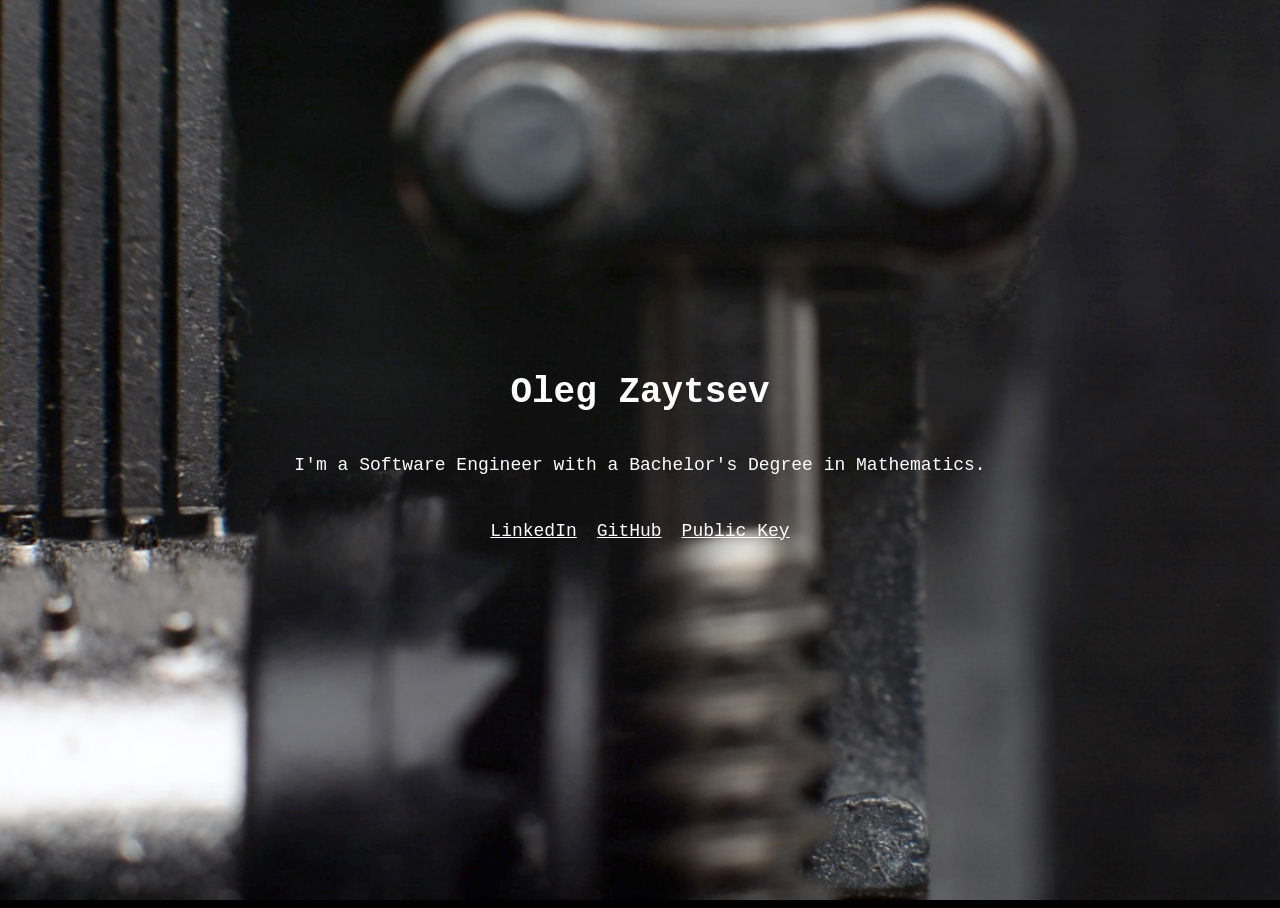
==== index.html @ 43e5c32f "Prepare for github pages Signed-off-by: Oleg Zaytsev <mail@olegzaytsev.com>" ====
<!DOCTYPE html>
<html>
    <head>
        <title>Oleg Zaytsev</title>
        <link rel="stylesheet" type="text/css" href="index.css">
        <meta name="viewport" content="width=device-width">
        <meta name="description" content="Personal site.">
    </head>
    <body>
        <h1>Oleg Zaytsev</h1>
        <p>I'm a Software Engineer with a Bachelor's Degree in Mathematics.</p>
        <p class="links">
            <a href="https://www.linkedin.com/in/oleg-zaytsev-2904105b/">LinkedIn</a>
            <a href="https://github.com/colega">GitHub</a>
            <a href="http://pgp.mit.edu/pks/lookup?op=vindex&search=0x7E9FE9FD48F512EF">Public Key</a>
        </p>
        <video autoplay muted loop id="bg" poster="background.jpg">
            <source src="background.mp4">
        </video>
    </body>
</html>
---- index.css ----
#bg {
    position: fixed;
    right: 0;
    bottom: 0;
    width: 100%;
    height: 100%;
    object-fit: cover;
    z-index: -1;
}

html {
    height: 100%;
}
body {
    height: 100%;
    display: flex;
    justify-content: center;
    align-items: center;
    flex-direction: column;
    font-family: monospace;
    background: black;
    color: white;
    font-size: 20px;
}

p, h1 {
    text-align: center;
}

a {
    color: white;
    padding: 10px;
}

a:hover, a:active {
    color: black;
    background: white;
}

.links {
    display: flex;
    flex-direction: column;
}

@media only screen and (min-width: 768px) {
    body {
        font-size: 18px;
    }
    .links {
        flex-direction: row;
    }
}
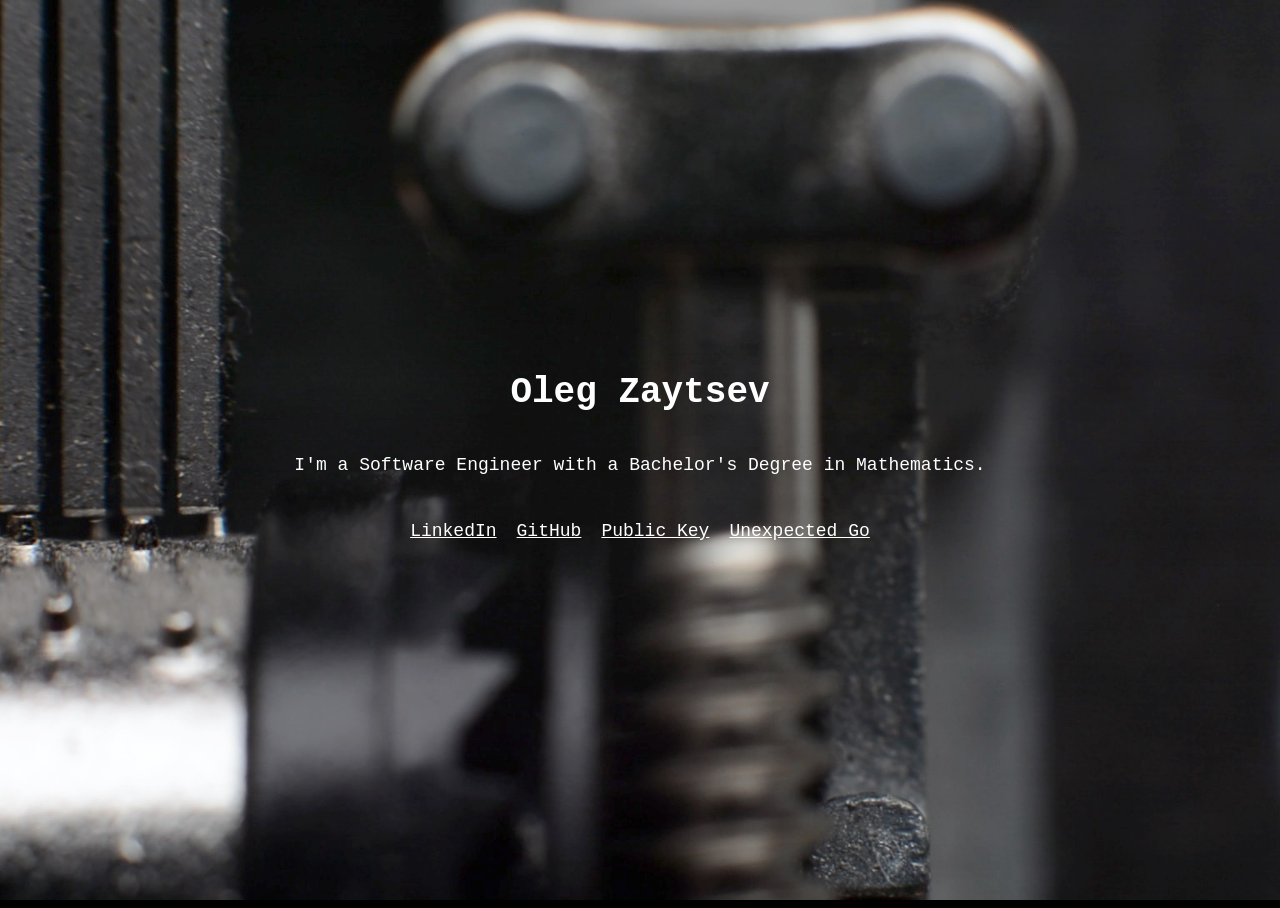
==== commit d3bbd9de: "Add Unexpected-Go link Signed-off-by: Oleg Zaytsev <mail@olegzaytsev.com>" ====
--- a/index.html
+++ b/index.html
@@ -13,6 +13,7 @@
             <a href="https://www.linkedin.com/in/oleg-zaytsev-2904105b/">LinkedIn</a>
             <a href="https://github.com/colega">GitHub</a>
             <a href="http://pgp.mit.edu/pks/lookup?op=vindex&search=0x7E9FE9FD48F512EF">Public Key</a>
+            <a href="https://unexpected-go.com">Unexpected Go</a>
         </p>
         <video autoplay muted loop id="bg" poster="background.jpg">
             <source src="background.mp4">
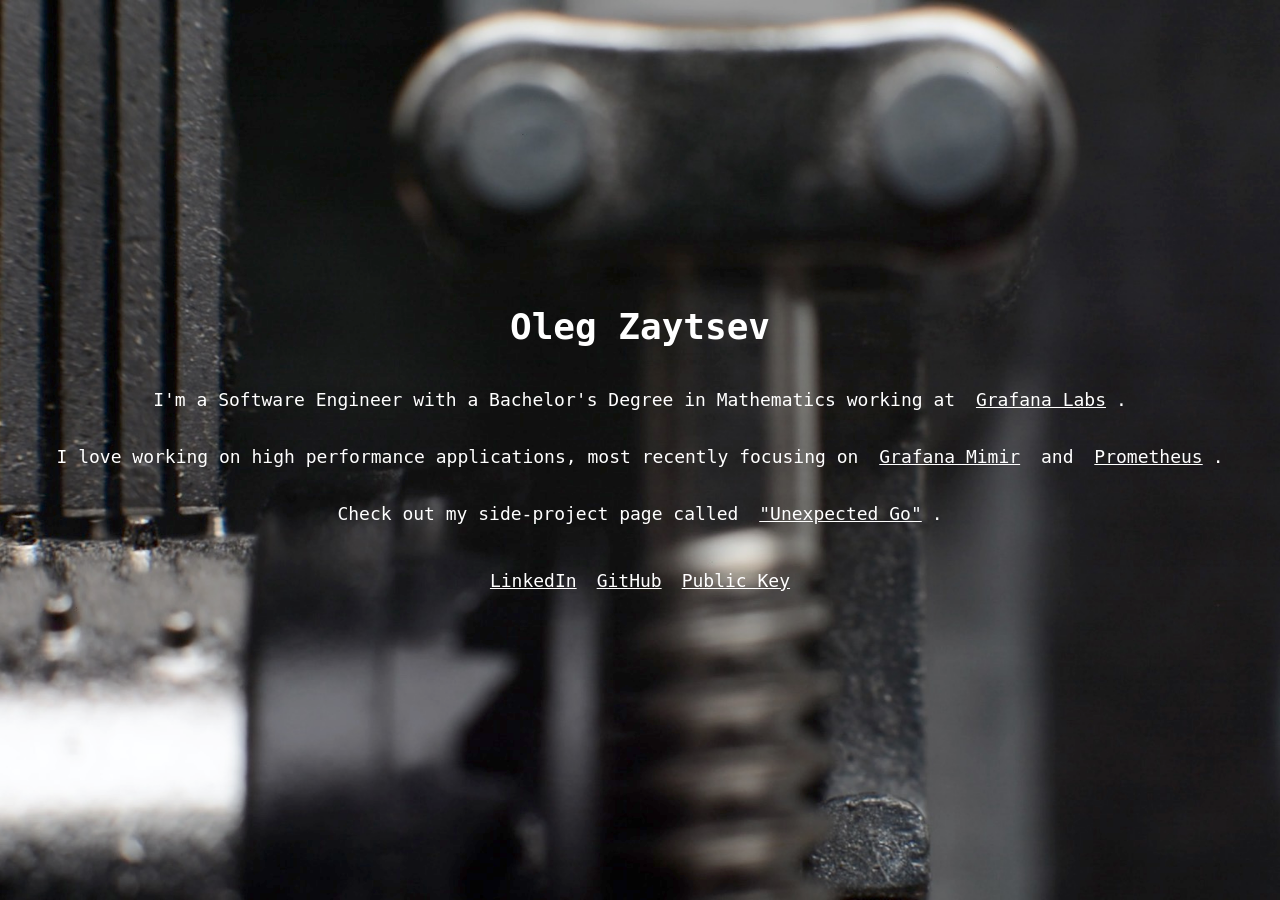
==== commit 8a16f5b5: "Update bio Signed-off-by: Oleg Zaytsev <mail@olegzaytsev.com>" ====
--- a/index.html
+++ b/index.html
@@ -8,12 +8,13 @@
     </head>
     <body>
         <h1>Oleg Zaytsev</h1>
-        <p>I'm a Software Engineer with a Bachelor's Degree in Mathematics.</p>
+        <p>I'm a Software Engineer with a Bachelor's Degree in Mathematics working at <a href="https://grafana.com/oss/">Grafana Labs</a>.</p>
+        <p>I love working on high performance applications, most recently focusing on <a href="https://grafana.com/oss/mimir/">Grafana Mimir</a> and <a href="https://github.com/prometheus/prometheus/pulls?q=is%3Apr+author%3Acolega+">Prometheus</a>.</p>
+        <p>Check out my side-project page called <a href="https://unexpected-go.com">"Unexpected Go"</a>.</p>
         <p class="links">
             <a href="https://www.linkedin.com/in/oleg-zaytsev-2904105b/">LinkedIn</a>
             <a href="https://github.com/colega">GitHub</a>
             <a href="http://pgp.mit.edu/pks/lookup?op=vindex&search=0x7E9FE9FD48F512EF">Public Key</a>
-            <a href="https://unexpected-go.com">Unexpected Go</a>
         </p>
         <video autoplay muted loop id="bg" poster="background.jpg">
             <source src="background.mp4">
--- a/index.css
+++ b/index.css
@@ -11,6 +11,7 @@
 html {
     height: 100%;
 }
+
 body {
     height: 100%;
     display: flex;
@@ -21,6 +22,7 @@
     background: black;
     color: white;
     font-size: 20px;
+    margin: 0;
 }
 
 p, h1 {
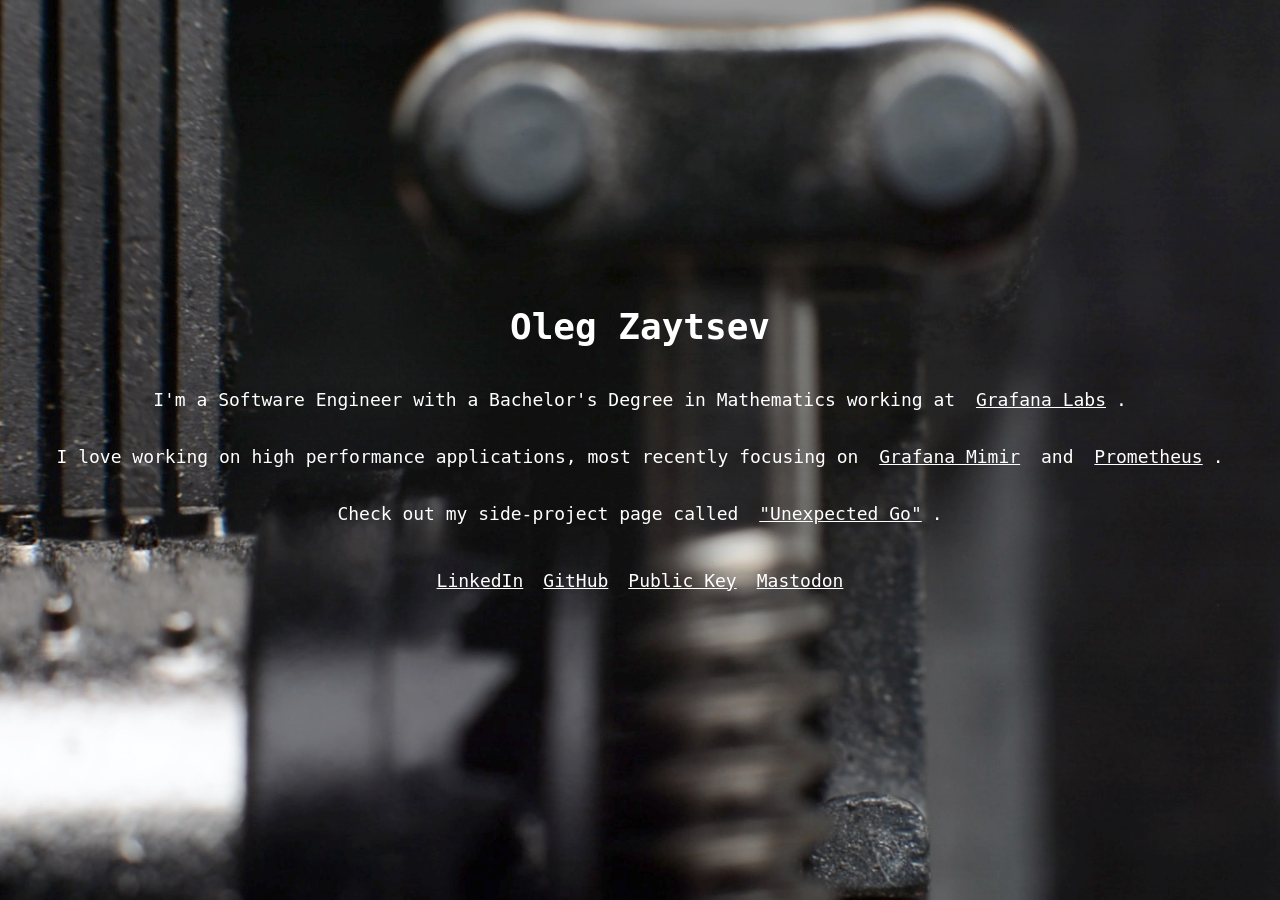
==== commit 1d9e95d6: "Add mastodon link Signed-off-by: Oleg Zaytsev <mail@olegzaytsev.com>" ====
--- a/index.html
+++ b/index.html
@@ -15,6 +15,7 @@
             <a href="https://www.linkedin.com/in/oleg-zaytsev-2904105b/">LinkedIn</a>
             <a href="https://github.com/colega">GitHub</a>
             <a href="http://pgp.mit.edu/pks/lookup?op=vindex&search=0x7E9FE9FD48F512EF">Public Key</a>
+            <a href="https://tu.social/@oleg" rel="me">Mastodon</a>
         </p>
         <video autoplay muted loop id="bg" poster="background.jpg">
             <source src="background.mp4">
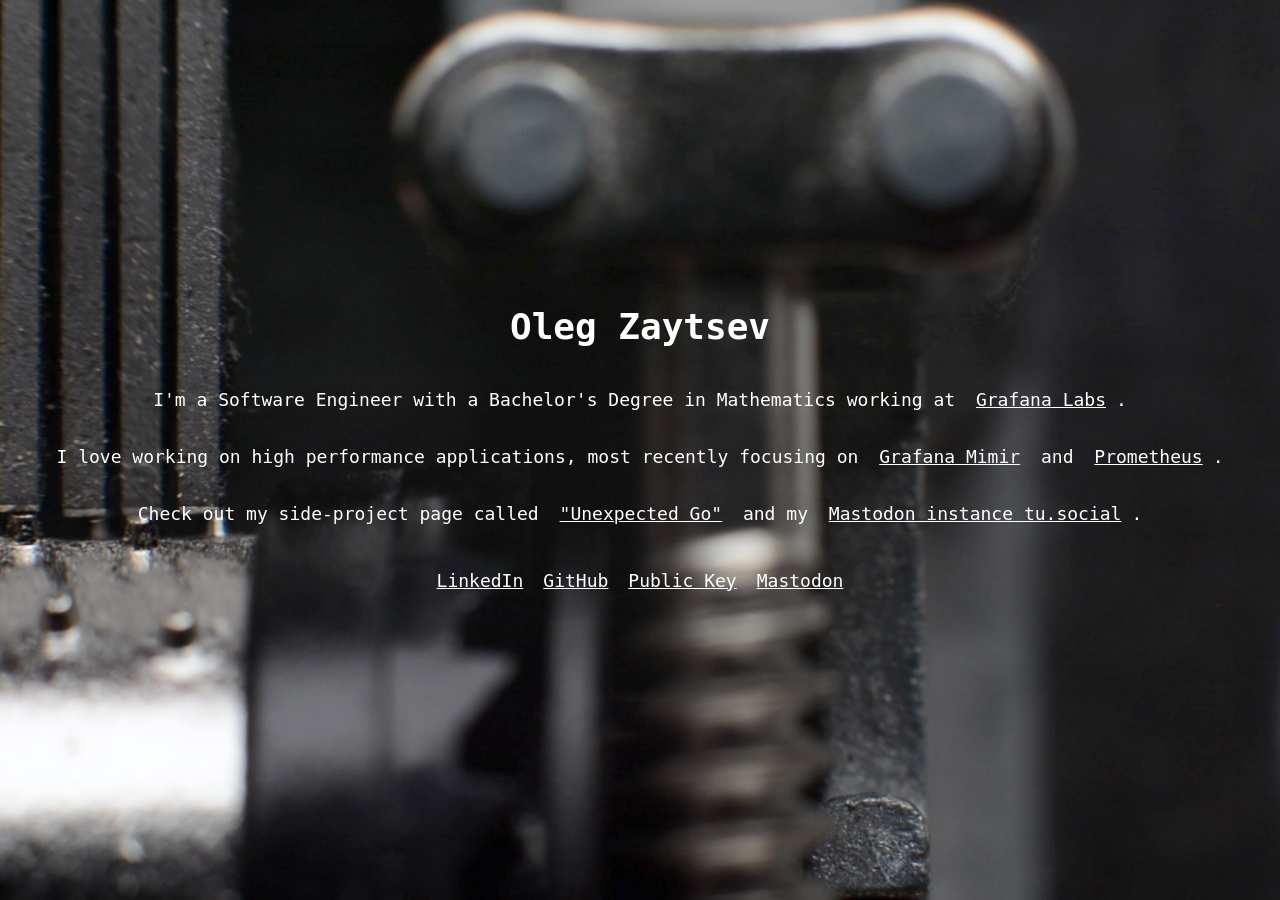
==== commit 467be9cb: "Add link to the mastodon instance too Signed-off-by: Oleg Zaytsev <mail@olegzaytsev.com>" ====
--- a/index.html
+++ b/index.html
@@ -10,7 +10,7 @@
         <h1>Oleg Zaytsev</h1>
         <p>I'm a Software Engineer with a Bachelor's Degree in Mathematics working at <a href="https://grafana.com/oss/">Grafana Labs</a>.</p>
         <p>I love working on high performance applications, most recently focusing on <a href="https://grafana.com/oss/mimir/">Grafana Mimir</a> and <a href="https://github.com/prometheus/prometheus/pulls?q=is%3Apr+author%3Acolega+">Prometheus</a>.</p>
-        <p>Check out my side-project page called <a href="https://unexpected-go.com">"Unexpected Go"</a>.</p>
+        <p>Check out my side-project page called <a href="https://unexpected-go.com">"Unexpected Go"</a> and my <a href="https://tu.social">Mastodon instance tu.social</a>.</p>
         <p class="links">
             <a href="https://www.linkedin.com/in/oleg-zaytsev-2904105b/">LinkedIn</a>
             <a href="https://github.com/colega">GitHub</a>
